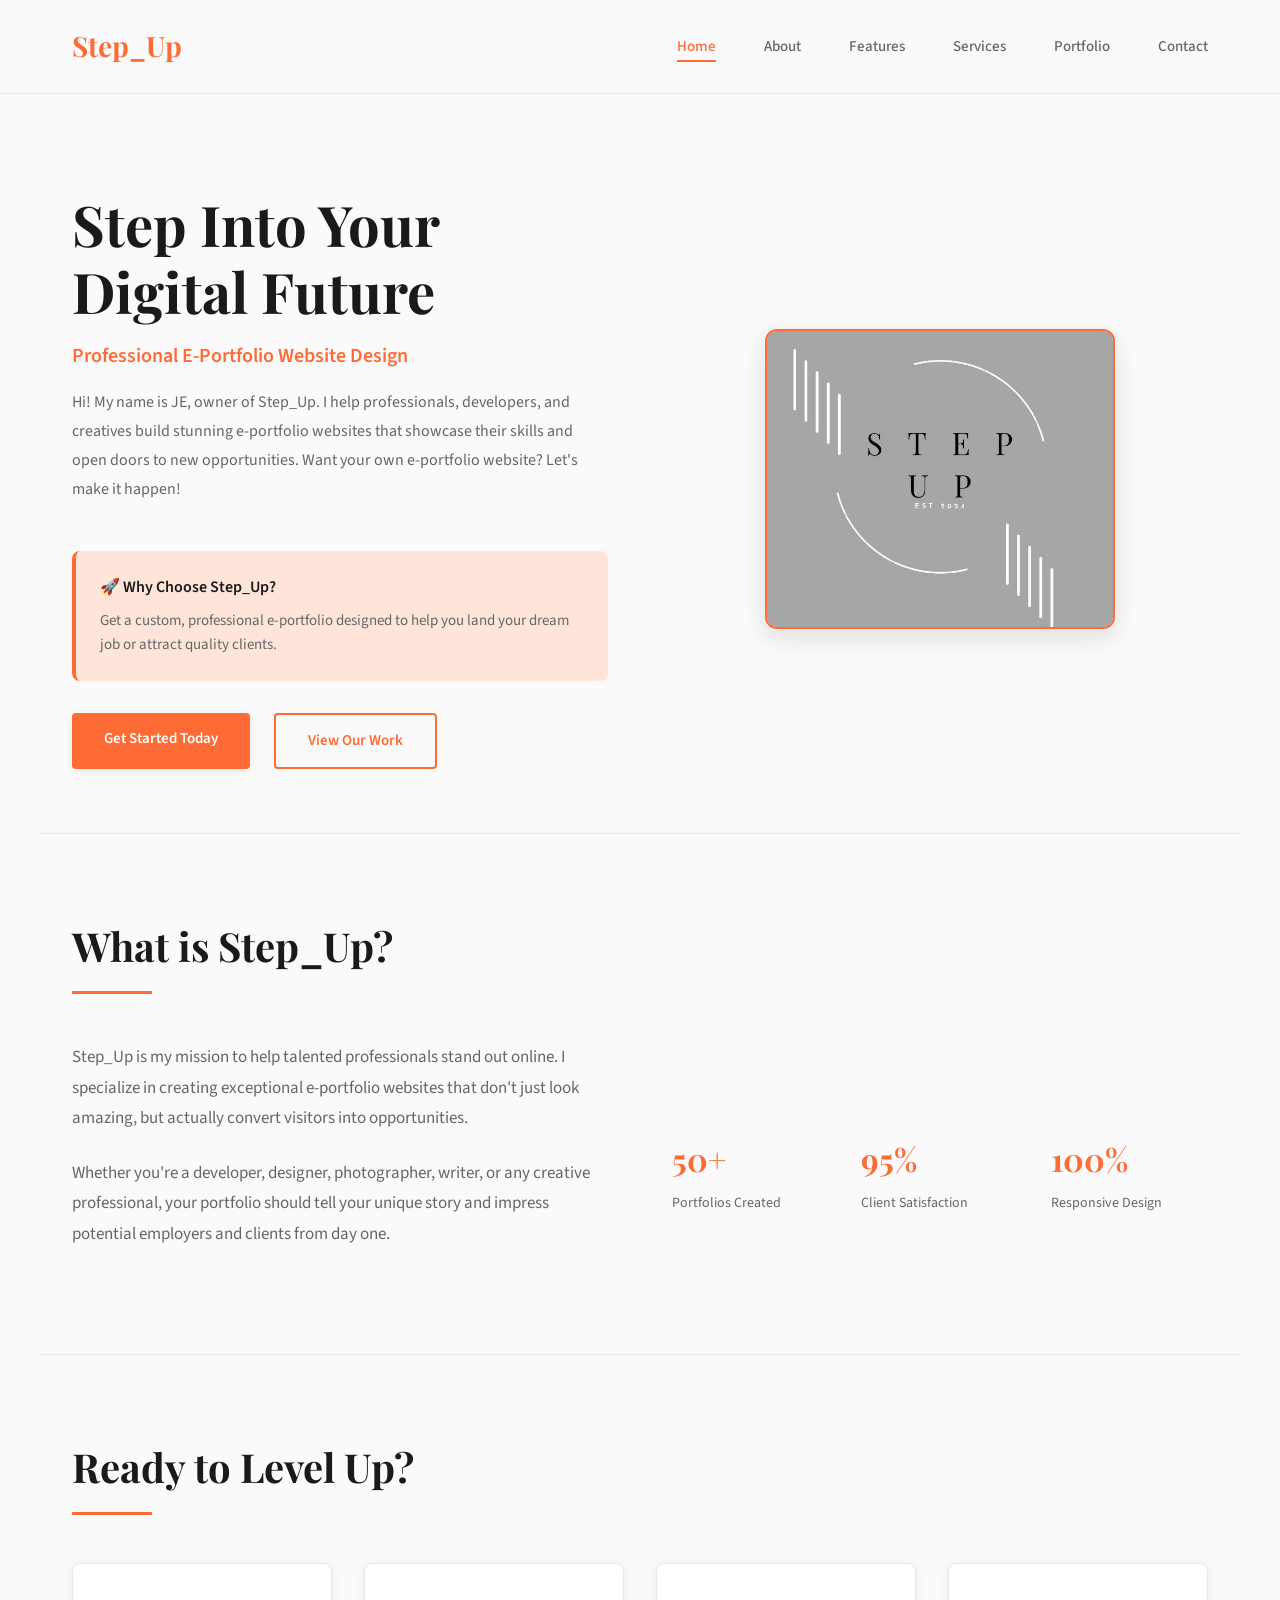
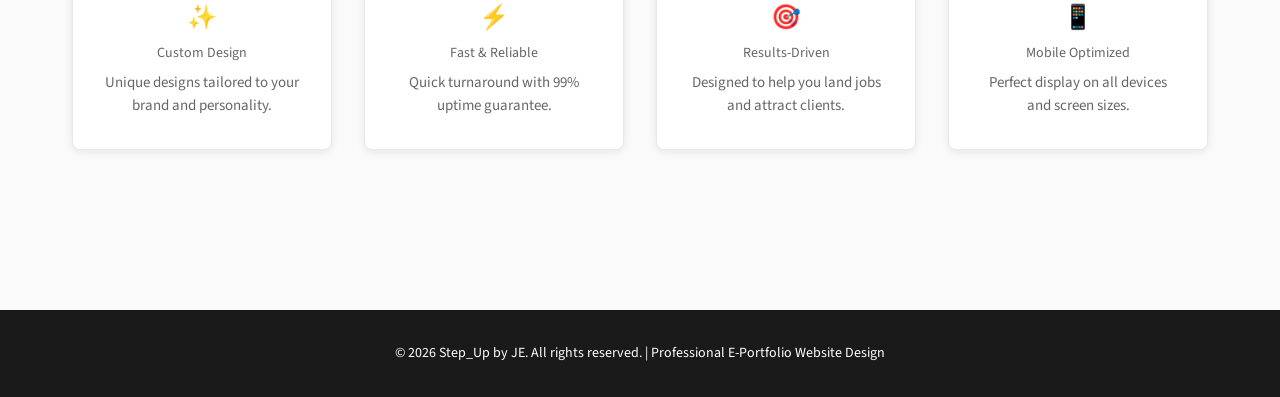
==== index.html @ b5b01884 "Add files via upload" ====
<!DOCTYPE html>
<html lang="en">
<head>
    <meta charset="UTF-8">
    <meta name="viewport" content="width=device-width, initial-scale=1.0">
    <title>Step_Up | E-Portfolio Website Design Service</title>
    <link href="https://fonts.googleapis.com/css2?family=Playfair+Display:wght@600;700&family=Source+Sans+Pro:wght@400;500;600&display=swap" rel="stylesheet">
    <link rel="stylesheet" href="stepup-style.css">
</head>
<body>
    <!-- Navigation -->
    <nav>
        <div class="nav-container">
            <a href="stepup-home.html" class="nav-logo">Step_Up</a>
            <ul class="nav-links">
                <li><a href="index.html" class="active">Home</a></li>
                <li><a href="stepup-about.html">About</a></li>
                <li><a href="stepup-features.html">Features</a></li>
                <li><a href="stepup-services.html">Services</a></li>
                <li><a href="stepup-portfolio.html">Portfolio</a></li>
                <li><a href="stepup-contact.html">Contact</a></li>
            </ul>
        </div>
    </nav>

    <!-- Hero Section -->
    <div class="hero">
        <div class="hero-content">
            <div class="hero-text">
                <h1>Step Into Your Digital Future</h1>
                <p class="hero-subtitle">Professional E-Portfolio Website Design</p>
                <p class="hero-description">
                    Hi! My name is JE, owner of Step_Up. I help professionals, developers, and creatives build stunning e-portfolio websites that showcase their skills and open doors to new opportunities. Want your own e-portfolio website? Let's make it happen!
                </p>
                
                <div class="hero-cta">
                    <div class="hero-cta-title">🚀 Why Choose Step_Up?</div>
                    <div class="hero-cta-text">Get a custom, professional e-portfolio designed to help you land your dream job or attract quality clients.</div>
                </div>

                <div class="cta-buttons">
                    <a href="stepup-services.html" class="btn btn-primary">Get Started Today</a>
                    <a href="stepup-portfolio.html" class="btn btn-secondary">View Our Work</a>
                </div>
            </div>
            <div class="hero-image-container">
                <div class="hero-image">
                    <div class="hero-image-placeholder"><img src="PFP.jpg"></div>
                </div>
            </div>
        </div>
    </div>

    <!-- About Section -->
    <section>
        <h2 class="section-title">What is Step_Up?</h2>
        <div class="about-content">
            <div class="about-text">
                <p>
                    Step_Up is my mission to help talented professionals stand out online. I specialize in creating exceptional e-portfolio websites that don't just look amazing, but actually convert visitors into opportunities.
                </p>
                <p>
                    Whether you're a developer, designer, photographer, writer, or any creative professional, your portfolio should tell your unique story and impress potential employers and clients from day one.
                </p>
            </div>
            <div class="about-highlights">
                <div class="highlight">
                    <div class="highlight-number">50+</div>
                    <div class="highlight-label">Portfolios Created</div>
                </div>
                <div class="highlight">
                    <div class="highlight-number">95%</div>
                    <div class="highlight-label">Client Satisfaction</div>
                </div>
                <div class="highlight">
                    <div class="highlight-number">100%</div>
                    <div class="highlight-label">Responsive Design</div>
                </div>
            </div>
        </div>
    </section>

    <!-- Quick Links -->
    <section>
        <h2 class="section-title">Ready to Level Up?</h2>
        <div class="quick-links">
            <div class="quick-card">
                <div class="quick-card-title">✨</div>
                <div class="quick-card-label">Custom Design</div>
                <p style="color: #666666; margin-top: 8px; font-size: 15px; line-height: 1.5;">Unique designs tailored to your brand and personality.</p>
            </div>
            <div class="quick-card">
                <div class="quick-card-title">⚡</div>
                <div class="quick-card-label">Fast & Reliable</div>
                <p style="color: #666666; margin-top: 8px; font-size: 15px; line-height: 1.5;">Quick turnaround with 99% uptime guarantee.</p>
            </div>
            <div class="quick-card">
                <div class="quick-card-title">🎯</div>
                <div class="quick-card-label">Results-Driven</div>
                <p style="color: #666666; margin-top: 8px; font-size: 15px; line-height: 1.5;">Designed to help you land jobs and attract clients.</p>
            </div>
            <div class="quick-card">
                <div class="quick-card-title">📱</div>
                <div class="quick-card-label">Mobile Optimized</div>
                <p style="color: #666666; margin-top: 8px; font-size: 15px; line-height: 1.5;">Perfect display on all devices and screen sizes.</p>
            </div>
        </div>
    </section>

    <!-- Footer -->
    <footer>
        <p>&copy; 2026 Step_Up by JE. All rights reserved. | Professional E-Portfolio Website Design</p>
    </footer>

    <script src="stepup-script.js"></script>
</body>
</html>
---- stepup-style.css ----
* {
    margin: 0;
    padding: 0;
    box-sizing: border-box;
}

html {
    scroll-behavior: smooth;
}

body {
    font-family: 'Source Sans Pro', sans-serif;
    background-color: #fafafa;
    color: #1a1a1a;
    line-height: 1.6;
    overflow-x: hidden;
}

/* Navigation */
nav {
    position: sticky;
    top: 0;
    background-color: rgba(250, 250, 250, 0.95);
    backdrop-filter: blur(10px);
    border-bottom: 1px solid #e8e8e8;
    z-index: 100;
}

.nav-container {
    max-width: 1200px;
    margin: 0 auto;
    padding: 24px 32px;
    display: flex;
    justify-content: space-between;
    align-items: center;
}

.nav-logo {
    font-family: 'Playfair Display', serif;
    font-size: 28px;
    font-weight: 700;
    color: #ff6b35;
    text-decoration: none;
    transition: color 0.3s ease;
}

.nav-logo:hover {
    color: #d84315;
}

.nav-links {
    display: flex;
    gap: 48px;
    list-style: none;
}

.nav-links a {
    text-decoration: none;
    color: #666666;
    font-size: 15px;
    font-weight: 500;
    transition: color 0.3s ease;
    position: relative;
}

.nav-links a:hover,
.nav-links a.active {
    color: #ff6b35;
}

.nav-links a::after {
    content: '';
    position: absolute;
    bottom: -5px;
    left: 0;
    width: 0;
    height: 2px;
    background-color: #ff6b35;
    transition: width 0.3s ease;
}

.nav-links a:hover::after,
.nav-links a.active::after {
    width: 100%;
}

/* Buttons */
.btn {
    padding: 14px 32px;
    border: none;
    border-radius: 4px;
    font-size: 15px;
    font-weight: 600;
    cursor: pointer;
    text-decoration: none;
    display: inline-block;
    transition: all 0.3s ease;
}

.btn-primary {
    background-color: #ff6b35;
    color: white;
    box-shadow: 0 2px 8px rgba(0, 0, 0, 0.08);
}

.btn-primary:hover {
    background-color: #d84315;
    box-shadow: 0 8px 24px rgba(0, 0, 0, 0.12);
    transform: translateY(-2px);
}

.btn-secondary {
    background-color: transparent;
    color: #ff6b35;
    border: 2px solid #ff6b35;
}

.btn-secondary:hover {
    background-color: #ffe5d9;
}

/* Container */
.container {
    max-width: 1200px;
    margin: 0 auto;
    padding: 64px 32px;
}

.page-header {
    margin-bottom: 64px;
}

.page-title {
    font-family: 'Playfair Display', serif;
    font-size: 40px;
    font-weight: 700;
    margin-bottom: 16px;
    color: #1a1a1a;
}

.page-subtitle {
    color: #666666;
    font-size: 17px;
    margin-bottom: 48px;
}

/* Section */
section {
    max-width: 1200px;
    margin: 0 auto;
    padding: 80px 32px;
    border-top: 1px solid #e8e8e8;
}

.section-title {
    font-family: 'Playfair Display', serif;
    font-size: 40px;
    font-weight: 700;
    margin-bottom: 48px;
    color: #1a1a1a;
    position: relative;
    padding-bottom: 16px;
}

.section-title::after {
    content: '';
    position: absolute;
    bottom: 0;
    left: 0;
    width: 80px;
    height: 3px;
    background-color: #ff6b35;
}

/* ========== HOME PAGE ========== */

.hero {
    max-width: 1200px;
    margin: 0 auto;
    padding: 96px 32px 64px;
    animation: fadeInUp 0.8s ease;
}

.hero-content {
    display: grid;
    grid-template-columns: 1fr 1fr;
    gap: 64px;
    align-items: center;
}

.hero-text {
    max-width: 600px;
}

.hero h1 {
    font-family: 'Playfair Display', serif;
    font-size: 56px;
    font-weight: 700;
    margin-bottom: 16px;
    line-height: 1.2;
    color: #1a1a1a;
}

.hero-subtitle {
    font-size: 20px;
    color: #ff6b35;
    margin-bottom: 16px;
    font-weight: 600;
}

.hero-description {
    font-size: 16px;
    color: #666666;
    margin-bottom: 48px;
    max-width: 600px;
    line-height: 1.8;
}

.hero-cta {
    background-color: #ffe5d9;
    padding: 24px;
    border-radius: 8px;
    margin-bottom: 32px;
    border-left: 4px solid #ff6b35;
}

.hero-cta-title {
    font-weight: 600;
    color: #1a1a1a;
    margin-bottom: 8px;
}

.hero-cta-text {
    color: #666666;
    font-size: 15px;
}

.cta-buttons {
    display: flex;
    gap: 24px;
    flex-wrap: wrap;
}

.hero-image-container {
    display: flex;
    align-items: center;
    justify-content: center;
}

.hero-image {
    width: 100%;
    max-width: 350px;
    height: 300px;
    border-radius: 12px;
    background: linear-gradient(135deg, #ffe5d9 0%, rgba(255, 107, 53, 0.1) 100%);
    display: flex;
    align-items: center;
    justify-content: center;
    border: 2px solid #ff6b35;
    overflow: hidden;
    box-shadow: 0 8px 24px rgba(0, 0, 0, 0.12);
    transition: all 0.3s ease;
}

.hero-image:hover {
    transform: translateY(-8px);
    box-shadow: 0 12px 40px rgba(255, 107, 53, 0.2);
}

.hero-image img {
    width: 100%;
    height: 100%;
    object-fit: cover;
}

.hero-image-placeholder {
    font-size: 56px;
    color: #ff6b35;
    text-align: center;
}

.about-content {
    display: grid;
    grid-template-columns: 1fr 1fr;
    gap: 64px;
    align-items: center;
}

.about-text p {
    margin-bottom: 24px;
    color: #666666;
    font-size: 17px;
    line-height: 1.8;
}

.about-highlights {
    display: flex;
    gap: 32px;
    margin-top: 32px;
}

.highlight {
    flex: 1;
}

.highlight-number {
    font-family: 'Playfair Display', serif;
    font-size: 32px;
    font-weight: 700;
    color: #ff6b35;
}

.highlight-label {
    color: #666666;
    font-size: 14px;
    margin-top: 8px;
}

.quick-links {
    display: grid;
    grid-template-columns: repeat(auto-fit, minmax(200px, 1fr));
    gap: 32px;
    margin-top: 48px;
}

.quick-card {
    background-color: #ffffff;
    padding: 32px;
    border-radius: 8px;
    border: 1px solid #e8e8e8;
    text-align: center;
    transition: all 0.3s ease;
    box-shadow: 0 2px 8px rgba(0, 0, 0, 0.08);
}

.quick-card:hover {
    border-color: #ff6b35;
    box-shadow: 0 8px 24px rgba(0, 0, 0, 0.12);
    transform: translateY(-4px);
}

.quick-card-title {
    font-family: 'Playfair Display', serif;
    font-size: 24px;
    font-weight: 700;
    color: #ff6b35;
    margin-bottom: 8px;
}

.quick-card-label {
    color: #666666;
    font-size: 14px;
}

.quick-card a {
    display: inline-block;
    margin-top: 16px;
    color: #ff6b35;
    text-decoration: none;
    font-weight: 600;
    transition: all 0.3s ease;
}

.quick-card a:hover {
    color: #d84315;
}

/* ========== ABOUT PAGE ========== */

.content-grid {
    display: grid;
    grid-template-columns: 1fr 1fr;
    gap: 48px;
    align-items: start;
    margin-bottom: 64px;
}

.about-text h3 {
    font-family: 'Playfair Display', serif;
    font-size: 24px;
    margin-top: 32px;
    margin-bottom: 16px;
    color: #1a1a1a;
}

.highlights-box {
    background-color: #ffffff;
    padding: 32px;
    border-radius: 8px;
    border: 1px solid #e8e8e8;
    box-shadow: 0 2px 8px rgba(0, 0, 0, 0.08);
}

.highlight-item {
    margin-bottom: 32px;
}

.highlight-item:last-child {
    margin-bottom: 0;
}

.cta-link {
    display: inline-block;
    margin-top: 32px;
    padding: 14px 32px;
    background-color: #ff6b35;
    color: white;
    text-decoration: none;
    border-radius: 4px;
    font-weight: 600;
    transition: all 0.3s ease;
}

.cta-link:hover {
    background-color: #d84315;
    transform: translateY(-2px);
    box-shadow: 0 8px 24px rgba(0, 0, 0, 0.12);
}

/* ========== FEATURES PAGE ========== */

.features-grid {
    display: grid;
    grid-template-columns: repeat(auto-fit, minmax(250px, 1fr));
    gap: 32px;
}

.feature-card {
    background-color: #ffffff;
    padding: 40px;
    border-radius: 8px;
    border: 1px solid #e8e8e8;
    transition: all 0.3s ease;
    box-shadow: 0 2px 8px rgba(0, 0, 0, 0.08);
    text-align: center;
}

.feature-card:hover {
    border-color: #ff6b35;
    box-shadow: 0 8px 24px rgba(0, 0, 0, 0.12);
    transform: translateY(-6px);
}

.feature-icon {
    font-size: 48px;
    margin-bottom: 16px;
    display: block;
}

.feature-title {
    font-family: 'Playfair Display', serif;
    font-size: 21px;
    font-weight: 700;
    color: #1a1a1a;
    margin-bottom: 12px;
}

.feature-description {
    color: #666666;
    font-size: 15px;
    line-height: 1.6;
}

/* ========== SERVICES PAGE ========== */

.services-grid {
    display: grid;
    grid-template-columns: repeat(auto-fit, minmax(300px, 1fr));
    gap: 32px;
}

.service-card {
    background-color: #ffffff;
    border: 1px solid #e8e8e8;
    border-radius: 8px;
    overflow: hidden;
    transition: all 0.3s ease;
    box-shadow: 0 2px 8px rgba(0, 0, 0, 0.08);
    display: flex;
    flex-direction: column;
}

.service-card:hover {
    border-color: #ff6b35;
    box-shadow: 0 8px 24px rgba(0, 0, 0, 0.12);
    transform: translateY(-6px);
}

.service-header {
    background: linear-gradient(135deg, #ffe5d9 0%, rgba(255, 107, 53, 0.05) 100%);
    padding: 32px;
    border-bottom: 1px solid #e8e8e8;
}

.service-title {
    font-family: 'Playfair Display', serif;
    font-size: 24px;
    font-weight: 700;
    color: #1a1a1a;
    margin-bottom: 8px;
}

.service-icon {
    font-size: 40px;
    margin-bottom: 16px;
}

.service-body {
    padding: 32px;
    flex-grow: 1;
    display: flex;
    flex-direction: column;
}

.service-description {
    color: #666666;
    margin-bottom: 24px;
    line-height: 1.6;
    flex-grow: 1;
}

.service-features {
    list-style: none;
    margin-bottom: 24px;
}

.service-features li {
    color: #666666;
    margin-bottom: 8px;
    position: relative;
    padding-left: 24px;
}

.service-features li::before {
    content: '✓';
    position: absolute;
    left: 0;
    color: #ff6b35;
    font-weight: 600;
}

.service-price {
    font-family: 'Playfair Display', serif;
    font-size: 21px;
    font-weight: 700;
    color: #ff6b35;
    margin-bottom: 16px;
}

.service-link {
    color: #ff6b35;
    text-decoration: none;
    font-weight: 600;
    transition: all 0.3s ease;
    display: inline-block;
}

.service-link:hover {
    color: #d84315;
}

/* ========== PORTFOLIO PAGE ========== */

.portfolio-grid {
    display: grid;
    grid-template-columns: repeat(auto-fit, minmax(280px, 1fr));
    gap: 32px;
}

.portfolio-item {
    background-color: #ffffff;
    border: 1px solid #e8e8e8;
    border-radius: 8px;
    overflow: hidden;
    transition: all 0.3s ease;
    box-shadow: 0 2px 8px rgba(0, 0, 0, 0.08);
}

.portfolio-item:hover {
    border-color: #ff6b35;
    box-shadow: 0 8px 24px rgba(0, 0, 0, 0.12);
    transform: translateY(-6px);
}

.portfolio-image {
    width: 100%;
    height: 200px;
    background: linear-gradient(135deg, #ffe5d9 0%, rgba(255, 107, 53, 0.05) 100%);
    display: flex;
    align-items: center;
    justify-content: center;
    font-size: 48px;
}

.portfolio-content {
    padding: 24px;
}

.portfolio-title {
    font-family: 'Playfair Display', serif;
    font-size: 19px;
    font-weight: 700;
    color: #1a1a1a;
    margin-bottom: 8px;
}

.portfolio-category {
    color: #ff6b35;
    font-size: 13px;
    font-weight: 600;
    margin-bottom: 16px;
}

.portfolio-description {
    color: #666666;
    font-size: 14px;
    line-height: 1.5;
}

/* ========== CONTACT PAGE ========== */

.contact-content {
    display: grid;
    grid-template-columns: 1fr 1fr;
    gap: 64px;
    align-items: start;
}

.contact-info {
    display: flex;
    flex-direction: column;
    gap: 40px;
}

.info-section {
    margin-bottom: 16px;
}

.info-title {
    font-family: 'Playfair Display', serif;
    font-size: 21px;
    font-weight: 700;
    margin-bottom: 32px;
    color: #1a1a1a;
}

.contact-item {
    margin-bottom: 32px;
}

.contact-label {
    color: #666666;
    font-size: 14px;
    margin-bottom: 8px;
    font-weight: 600;
    text-transform: uppercase;
    letter-spacing: 0.5px;
}

.contact-value {
    color: #1a1a1a;
    font-size: 17px;
    text-decoration: none;
    transition: color 0.3s ease;
    word-break: break-word;
}

.contact-value:hover {
    color: #ff6b35;
}

.contact-links {
    display: flex;
    gap: 16px;
    margin-top: 24px;
}

.social-link {
    display: inline-flex;
    align-items: center;
    justify-content: center;
    width: 50px;
    height: 50px;
    border-radius: 8px;
    background-color: #ffe5d9;
    color: #ff6b35;
    text-decoration: none;
    transition: all 0.3s ease;
    font-weight: 600;
    font-size: 19px;
}

.social-link:hover {
    background-color: #ff6b35;
    color: white;
    transform: translateY(-3px);
    box-shadow: 0 8px 24px rgba(0, 0, 0, 0.12);
}

.contact-form {
    background-color: #ffffff;
    padding: 40px;
    border-radius: 8px;
    border: 1px solid #e8e8e8;
    box-shadow: 0 2px 8px rgba(0, 0, 0, 0.08);
}

.contact-form h3 {
    font-family: 'Playfair Display', serif;
    font-size: 21px;
    font-weight: 700;
    margin-bottom: 24px;
    color: #1a1a1a;
}

.form-group {
    margin-bottom: 24px;
}

.form-group:last-child {
    margin-bottom: 0;
}

.form-group label {
    display: block;
    font-weight: 600;
    margin-bottom: 8px;
    color: #1a1a1a;
    font-size: 15px;
}

.form-group input,
.form-group textarea {
    width: 100%;
    padding: 14px;
    border: 1px solid #e8e8e8;
    border-radius: 4px;
    font-family: 'Source Sans Pro', sans-serif;
    font-size: 15px;
    transition: all 0.3s ease;
    background-color: #fafafa;
}

.form-group input:focus,
.form-group textarea:focus {
    outline: none;
    border-color: #ff6b35;
    background-color: #ffffff;
    box-shadow: 0 0 0 3px #ffe5d9;
}

.form-group textarea {
    resize: vertical;
    min-height: 140px;
}

.contact-form .btn {
    width: 100%;
    padding: 14px;
    background-color: #ff6b35;
    color: white;
    border: none;
    border-radius: 4px;
    font-size: 15px;
    font-weight: 600;
    cursor: pointer;
    transition: all 0.3s ease;
    margin-top: 16px;
}

.contact-form .btn:hover {
    background-color: #d84315;
    transform: translateY(-2px);
    box-shadow: 0 8px 24px rgba(0, 0, 0, 0.12);
}

.success-message {
    display: none;
    padding: 16px;
    background-color: #d4edda;
    color: #155724;
    border: 1px solid #c3e6cb;
    border-radius: 4px;
    margin-bottom: 16px;
    text-align: center;
}

.success-message.show {
    display: block;
    animation: slideDown 0.3s ease;
}

@keyframes slideDown {
    from {
        opacity: 0;
        transform: translateY(-10px);
    }
    to {
        opacity: 1;
        transform: translateY(0);
    }
}

.location-box {
    background-color: #ffe5d9;
    padding: 32px;
    border-radius: 8px;
    margin-top: 32px;
}

.location-label {
    font-weight: 600;
    color: #1a1a1a;
    margin-bottom: 8px;
}

.location-text {
    color: #666666;
}

/* ========== FOOTER ========== */

footer {
    background-color: #1a1a1a;
    color: white;
    text-align: center;
    padding: 32px;
    margin-top: 80px;
    font-size: 14px;
}

/* ========== ANIMATIONS ========== */

@keyframes fadeInUp {
    from {
        opacity: 0;
        transform: translateY(30px);
    }
    to {
        opacity: 1;
        transform: translateY(0);
    }
}

.fade-in {
    animation: fadeInUp 0.8s ease forwards;
    opacity: 0;
}

/* ========== RESPONSIVE ========== */

@media (max-width: 768px) {
    .nav-links {
        gap: 24px;
    }

    .page-title {
        font-size: 32px;
    }

    .hero-content,
    .content-grid,
    .contact-content,
    .about-content {
        grid-template-columns: 1fr;
        gap: 32px;
    }

    .about-highlights {
        justify-content: space-around;
    }

    .features-grid,
    .services-grid,
    .portfolio-grid {
        grid-template-columns: 1fr;
    }

    .hero {
        padding: 64px 24px 32px;
    }

    .container {
        padding: 32px 24px;
    }

    section {
        padding: 48px 24px;
    }

    .hero h1 {
        font-size: 40px;
    }

    .hero-image {
        max-width: 300px;
        height: 300px;
    }

    .cta-buttons {
        flex-direction: column;
    }

    .btn {
        width: 100%;
        text-align: center;
    }
}

@media (max-width: 480px) {
    .nav-links {
        gap: 16px;
        font-size: 13px;
    }

    .page-title {
        font-size: 24px;
    }

    .hero h1 {
        font-size: 32px;
    }

    .hero-image {
        max-width: 250px;
        height: 250px;
    }

    .hero-image-placeholder {
        font-size: 40px;
    }

    .contact-links {
        gap: 12px;
    }

    .social-link {
        width: 45px;
        height: 45px;
        font-size: 16px;
    }
}
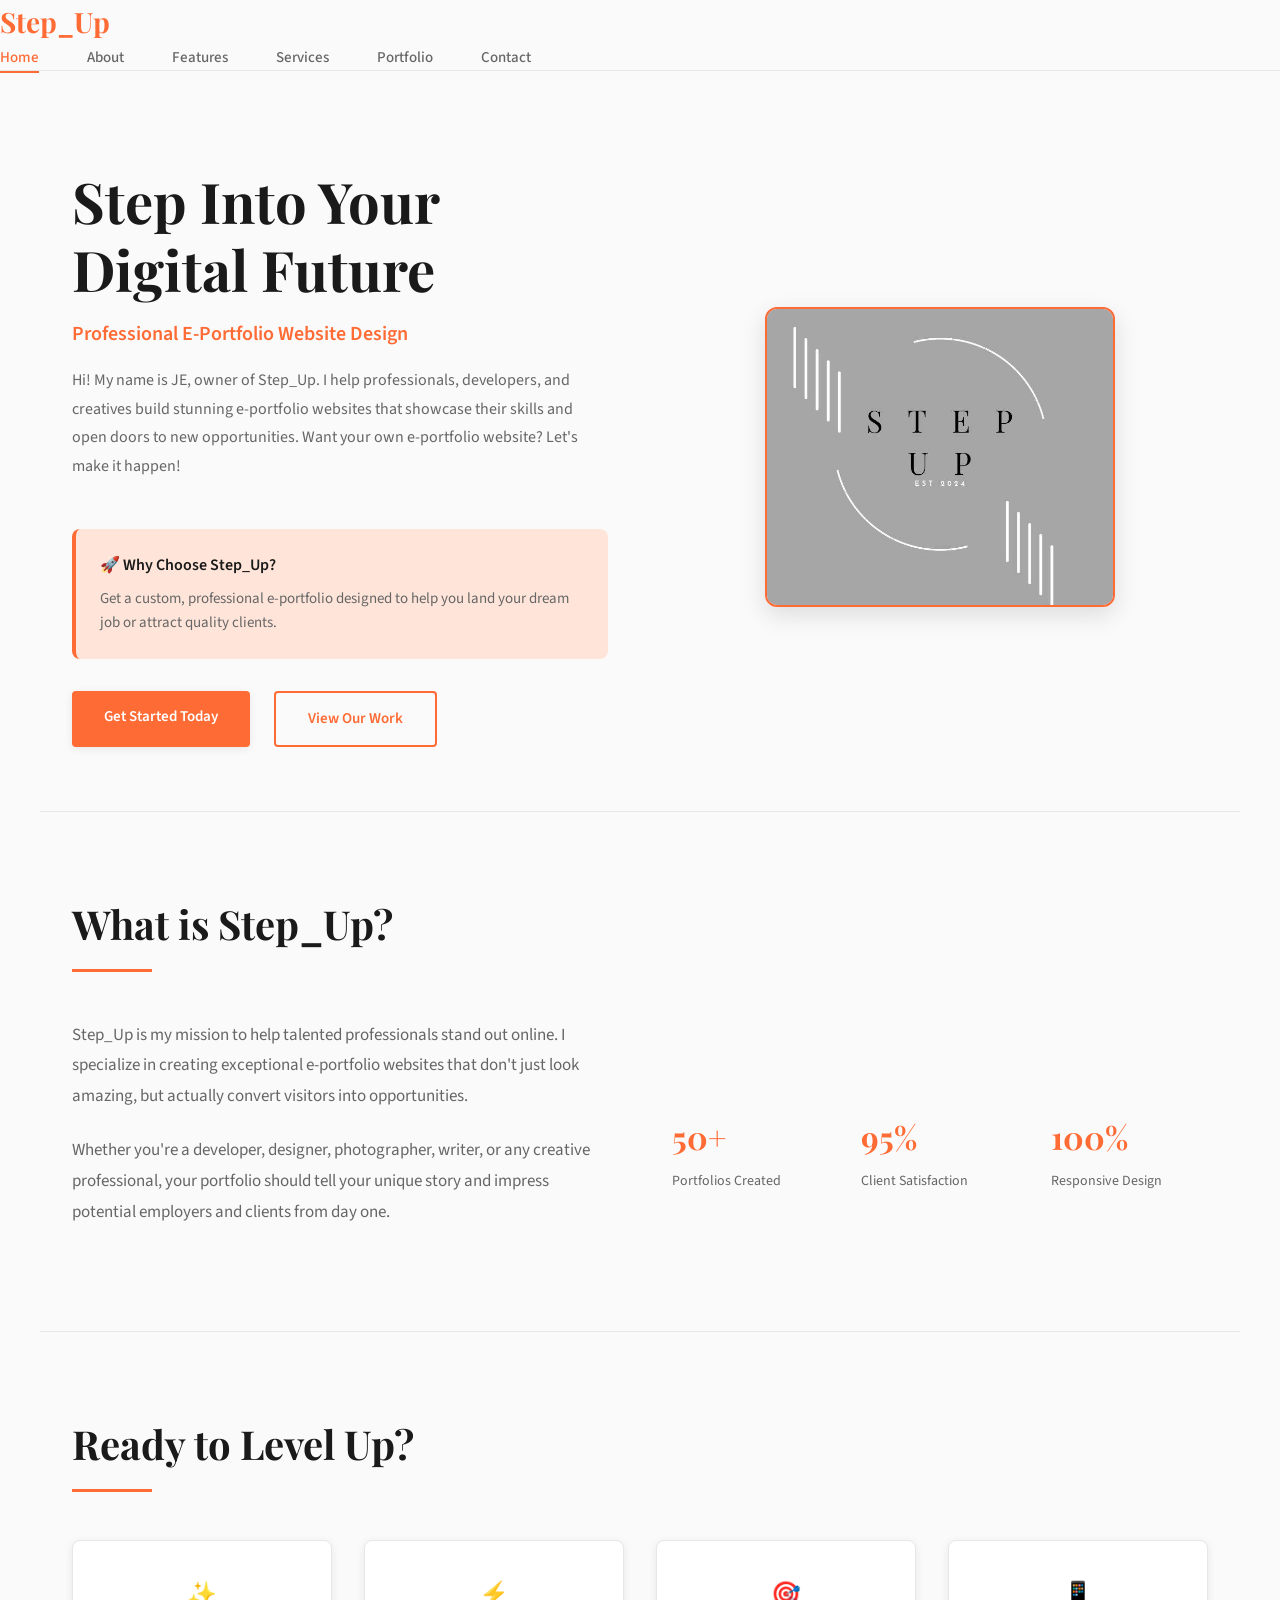
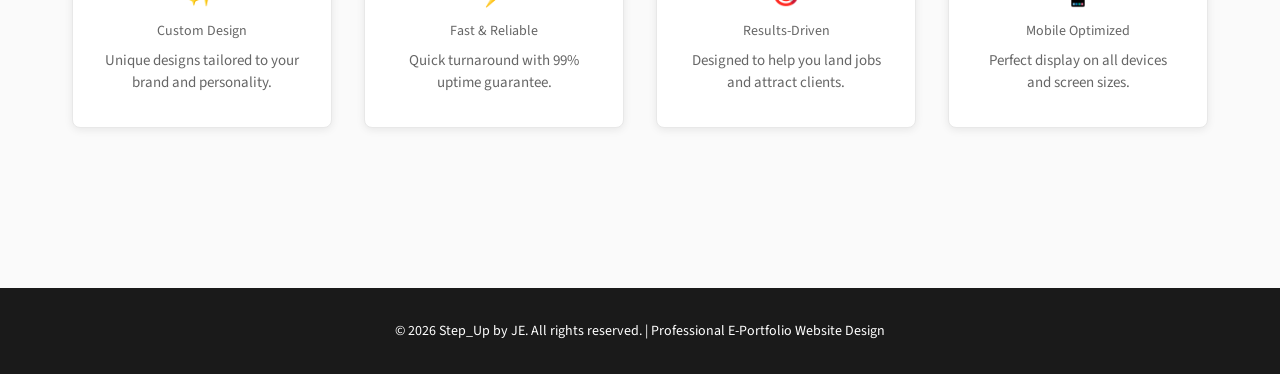
==== commit 3d8083b4: "Update index.html" ====
--- a/index.html
+++ b/index.html
@@ -8,11 +8,18 @@
     <link rel="stylesheet" href="stepup-style.css">
 </head>
 <body>
+
     <!-- Navigation -->
-    <nav>
-        <div class="nav-container">
-            <a href="stepup-home.html" class="nav-logo">Step_Up</a>
-            <ul class="nav-links">
+    <nav class="navbar">
+        <a  class="nav-logo">Step_Up</a>
+
+  <div class="burger" id="burger">
+    <div></div>
+    <div></div>
+    <div></div>
+  </div>
+
+            <ul class="nav-links" id="nav-links">
                 <li><a href="index.html" class="active">Home</a></li>
                 <li><a href="stepup-about.html">About</a></li>
                 <li><a href="stepup-features.html">Features</a></li>
@@ -20,7 +27,6 @@
                 <li><a href="stepup-portfolio.html">Portfolio</a></li>
                 <li><a href="stepup-contact.html">Contact</a></li>
             </ul>
-        </div>
     </nav>
 
     <!-- Hero Section -->
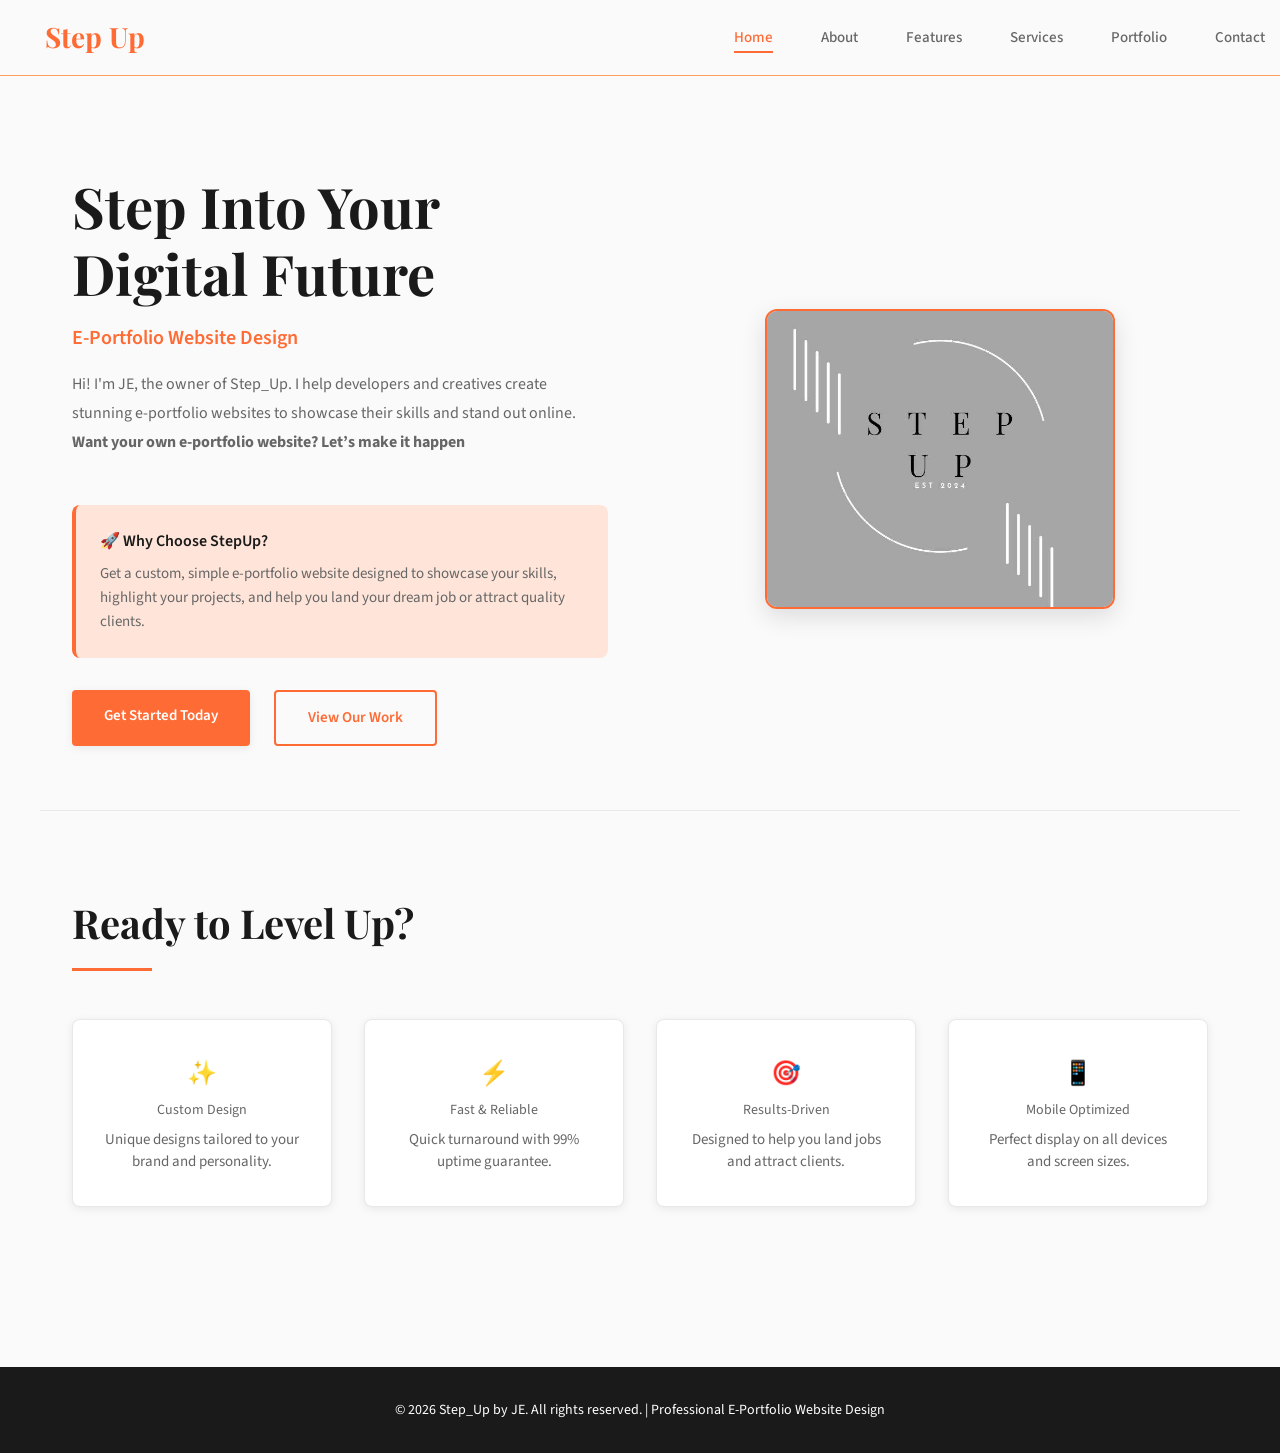
==== commit bd8acaec: "Update index.html" ====
--- a/index.html
+++ b/index.html
@@ -3,7 +3,7 @@
 <head>
     <meta charset="UTF-8">
     <meta name="viewport" content="width=device-width, initial-scale=1.0">
-    <title>Step_Up | E-Portfolio Website Design Service</title>
+    <title>StepUp - Home</title>
     <link href="https://fonts.googleapis.com/css2?family=Playfair+Display:wght@600;700&family=Source+Sans+Pro:wght@400;500;600&display=swap" rel="stylesheet">
     <link rel="stylesheet" href="stepup-style.css">
 </head>
@@ -11,7 +11,7 @@
 
     <!-- Navigation -->
     <nav class="navbar">
-        <a  class="nav-logo">Step_Up</a>
+        <a  class="nav-logo">Step Up</a>
 
   <div class="burger" id="burger">
     <div></div>
@@ -34,14 +34,15 @@
         <div class="hero-content">
             <div class="hero-text">
                 <h1>Step Into Your Digital Future</h1>
-                <p class="hero-subtitle">Professional E-Portfolio Website Design</p>
+                <p class="hero-subtitle">E-Portfolio Website Design</p>
                 <p class="hero-description">
-                    Hi! My name is JE, owner of Step_Up. I help professionals, developers, and creatives build stunning e-portfolio websites that showcase their skills and open doors to new opportunities. Want your own e-portfolio website? Let's make it happen!
-                </p>
+                    Hi! I'm JE, the owner of Step_Up. I help developers and creatives create stunning e-portfolio websites to showcase their skills and stand out online.
+                   <br><b>Want your own e-portfolio website? Let’s make it happen</b></p>
                 
                 <div class="hero-cta">
-                    <div class="hero-cta-title">🚀 Why Choose Step_Up?</div>
-                    <div class="hero-cta-text">Get a custom, professional e-portfolio designed to help you land your dream job or attract quality clients.</div>
+                    <div class="hero-cta-title">🚀 Why Choose StepUp?</div>
+                    <div class="hero-cta-text"> 
+                        Get a custom, simple e-portfolio website designed to showcase your skills, highlight your projects, and help you land your dream job or attract quality clients.                    </div>
                 </div>
 
                 <div class="cta-buttons">
@@ -56,35 +57,6 @@
             </div>
         </div>
     </div>
-
-    <!-- About Section -->
-    <section>
-        <h2 class="section-title">What is Step_Up?</h2>
-        <div class="about-content">
-            <div class="about-text">
-                <p>
-                    Step_Up is my mission to help talented professionals stand out online. I specialize in creating exceptional e-portfolio websites that don't just look amazing, but actually convert visitors into opportunities.
-                </p>
-                <p>
-                    Whether you're a developer, designer, photographer, writer, or any creative professional, your portfolio should tell your unique story and impress potential employers and clients from day one.
-                </p>
-            </div>
-            <div class="about-highlights">
-                <div class="highlight">
-                    <div class="highlight-number">50+</div>
-                    <div class="highlight-label">Portfolios Created</div>
-                </div>
-                <div class="highlight">
-                    <div class="highlight-number">95%</div>
-                    <div class="highlight-label">Client Satisfaction</div>
-                </div>
-                <div class="highlight">
-                    <div class="highlight-number">100%</div>
-                    <div class="highlight-label">Responsive Design</div>
-                </div>
-            </div>
-        </div>
-    </section>
 
     <!-- Quick Links -->
     <section>
--- a/stepup-style.css
+++ b/stepup-style.css
@@ -17,23 +17,16 @@
 }
 
 /* Navigation */
-nav {
-    position: sticky;
-    top: 0;
-    background-color: rgba(250, 250, 250, 0.95);
-    backdrop-filter: blur(10px);
-    border-bottom: 1px solid #e8e8e8;
-    z-index: 100;
-}
-
-.nav-container {
-    max-width: 1200px;
-    margin: 0 auto;
-    padding: 24px 32px;
-    display: flex;
-    justify-content: space-between;
-    align-items: center;
-}
+.navbar{
+  display:flex;
+  justify-content:space-between;
+  align-items:center;
+  padding:15px;
+  background:rgba(250, 250, 250, 0.95);
+  border-bottom: 1px solid #ff9e5e;
+}
+
+
 
 .nav-logo {
     font-family: 'Playfair Display', serif;
@@ -42,11 +35,14 @@
     color: #ff6b35;
     text-decoration: none;
     transition: color 0.3s ease;
+    padding: 0px 30px;
 }
 
 .nav-logo:hover {
     color: #d84315;
 }
+
+
 
 .nav-links {
     display: flex;
@@ -82,6 +78,49 @@
 .nav-links a:hover::after,
 .nav-links a.active::after {
     width: 100%;
+}
+
+/* BURGER */
+
+.burger{
+  display:none;
+  cursor:pointer;
+}
+
+.burger div{
+  width:25px;
+  height:3px;
+  background:rgb(0, 0, 0);
+  margin:5px;
+}
+
+/* MOBILE STYLE */
+
+@media (max-width:768px){
+
+  .burger{
+    display:block;
+  }
+
+  .nav-links{
+    position:absolute;
+    right:0;
+    top:40px;
+    background:#f8c49a;
+    flex-direction:column;
+    width:100%;
+    text-align:center;
+    display:none;
+  }
+
+  .nav-links li{
+    padding:10px;
+  }
+
+  .nav-links.show{
+    display:flex;
+  }
+
 }
 
 /* Buttons */
